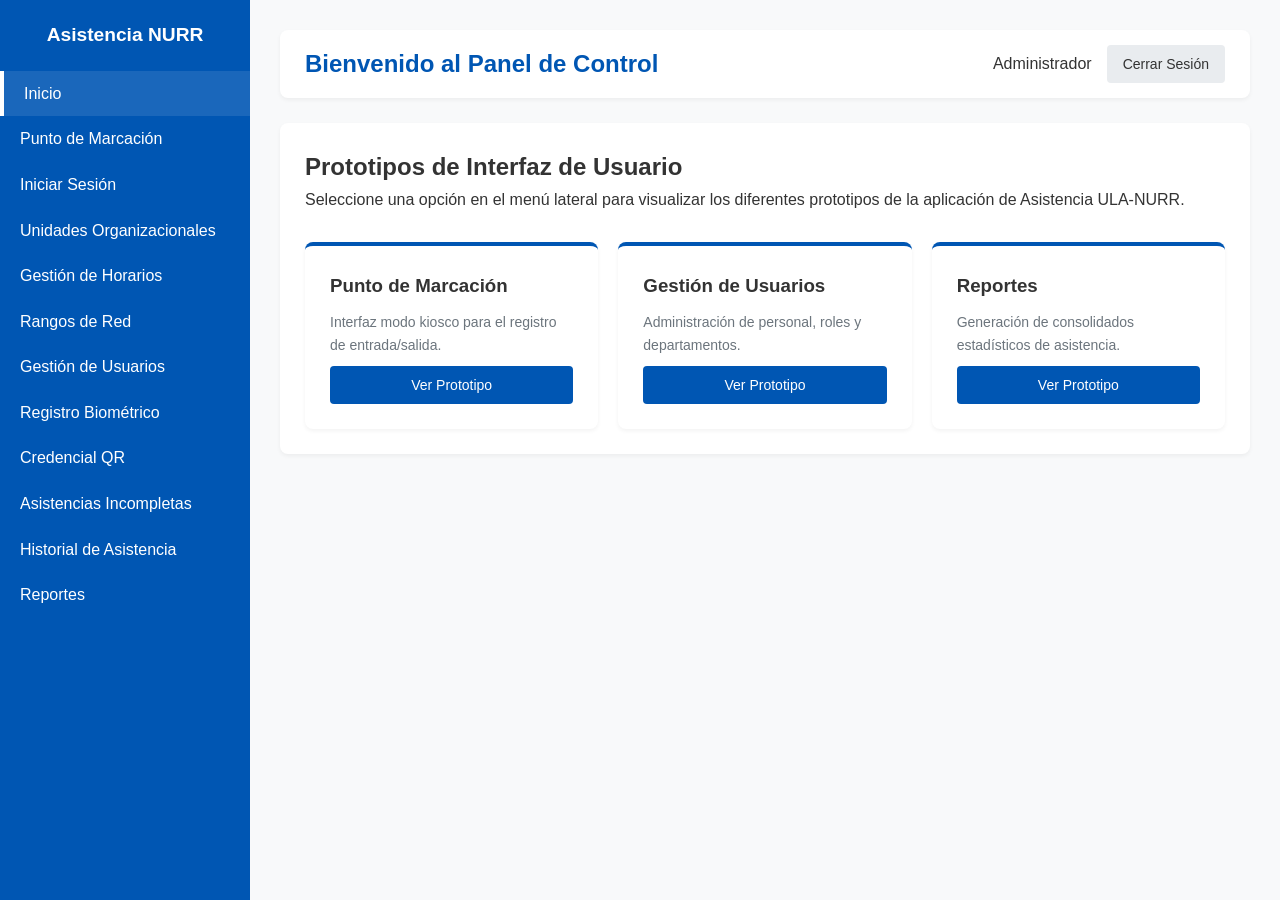
==== prototipo/index.html @ b4471d26 "Añadir prototipo interactivo de interfaz" ====
<!DOCTYPE html>
<html lang="es">
<head>
    <meta charset="UTF-8">
    <meta name="viewport" content="width=device-width, initial-scale=1.0">
    <title>Dashboard - Asistencia NURR</title>
    <link rel="stylesheet" href="css/styles.css">
</head>
<body>
    <!-- Sidebar -->
    <aside class="sidebar">
        <h2>Asistencia NURR</h2>
        <nav>
            <ul>
                <li><a href="index.html" class="active">Inicio</a></li>
                <li><a href="marcacion.html">Punto de Marcación</a></li>
                <li><a href="login.html">Iniciar Sesión</a></li>
                <li><a href="unidades.html">Unidades Organizacionales</a></li>
                <li><a href="horarios.html">Gestión de Horarios</a></li>
                <li><a href="redes.html">Rangos de Red</a></li>
                <li><a href="usuarios.html">Gestión de Usuarios</a></li>
                <li><a href="biometria.html">Registro Biométrico</a></li>
                <li><a href="credencial.html">Credencial QR</a></li>
                <li><a href="asistencias_incompletas.html">Asistencias Incompletas</a></li>
                <li><a href="historial.html">Historial de Asistencia</a></li>
                <li><a href="reportes.html">Reportes</a></li>
            </ul>
        </nav>
    </aside>

    <!-- Main Content -->
    <main class="main-content">
        <header class="top-bar">
            <h1>Bienvenido al Panel de Control</h1>
            <div class="user-info">
                <span>Administrador</span>
                <a href="login.html" class="btn btn-secondary">Cerrar Sesión</a>
            </div>
        </header>

        <section class="content-panel">
            <h2>Prototipos de Interfaz de Usuario</h2>
            <p>Seleccione una opción en el menú lateral para visualizar los diferentes prototipos de la aplicación de Asistencia ULA-NURR.</p>
            
            <div style="margin-top: 30px; display: grid; grid-template-columns: repeat(auto-fill, minmax(250px, 1fr)); gap: 20px;">
                <!-- Cards for quick access -->
                <div class="content-panel" style="border-top: 4px solid var(--primary-color);">
                    <h3>Punto de Marcación</h3>
                    <p style="color: var(--text-light); font-size: 14px; margin: 10px 0;">Interfaz modo kiosco para el registro de entrada/salida.</p>
                    <a href="marcacion.html" class="btn btn-primary" style="width: 100%; text-align: center;">Ver Prototipo</a>
                </div>

                <div class="content-panel" style="border-top: 4px solid var(--primary-color);">
                    <h3>Gestión de Usuarios</h3>
                    <p style="color: var(--text-light); font-size: 14px; margin: 10px 0;">Administración de personal, roles y departamentos.</p>
                    <a href="usuarios.html" class="btn btn-primary" style="width: 100%; text-align: center;">Ver Prototipo</a>
                </div>

                <div class="content-panel" style="border-top: 4px solid var(--primary-color);">
                    <h3>Reportes</h3>
                    <p style="color: var(--text-light); font-size: 14px; margin: 10px 0;">Generación de consolidados estadísticos de asistencia.</p>
                    <a href="reportes.html" class="btn btn-primary" style="width: 100%; text-align: center;">Ver Prototipo</a>
                </div>
            </div>
        </section>
    </main>

    <script src="js/scripts.js"></script>
</body>
</html>
---- prototipo/css/styles.css ----
:root {
    --primary-color: #0056b3;
    --primary-hover: #004494;
    --secondary-color: #e9ecef;
    --text-color: #333333;
    --text-light: #6c757d;
    --bg-color: #f8f9fa;
    --bg-white: #ffffff;
    --border-color: #dee2e6;
    --danger-color: #dc3545;
    --success-color: #28a745;
    --font-family: 'Segoe UI', Roboto, 'Helvetica Neue', Arial, sans-serif;
}

* {
    box-sizing: border-box;
    margin: 0;
    padding: 0;
}

body {
    font-family: var(--font-family);
    background-color: var(--bg-color);
    color: var(--text-color);
    line-height: 1.6;
    display: flex;
    min-height: 100vh;
}

/* Layout */
.sidebar {
    width: 250px;
    background-color: var(--primary-color);
    color: white;
    padding: 20px 0;
    display: flex;
    flex-direction: column;
}

.sidebar h2 {
    text-align: center;
    margin-bottom: 20px;
    font-size: 1.2rem;
    padding: 0 15px;
}

.sidebar nav ul {
    list-style: none;
}

.sidebar nav ul li a {
    display: block;
    padding: 10px 20px;
    color: white;
    text-decoration: none;
    transition: background-color 0.2s;
}

.sidebar nav ul li a:hover, .sidebar nav ul li a.active {
    background-color: rgba(255, 255, 255, 0.1);
    border-left: 4px solid white;
}

.main-content {
    flex: 1;
    padding: 30px;
    background-color: var(--bg-color);
    overflow-y: auto;
}

.top-bar {
    display: flex;
    justify-content: space-between;
    align-items: center;
    margin-bottom: 25px;
    background-color: var(--bg-white);
    padding: 15px 25px;
    border-radius: 8px;
    box-shadow: 0 2px 4px rgba(0,0,0,0.05);
}

.top-bar h1 {
    font-size: 1.5rem;
    color: var(--primary-color);
}

.user-info {
    display: flex;
    align-items: center;
    gap: 15px;
}

/* Content Panel */
.content-panel {
    background-color: var(--bg-white);
    padding: 25px;
    border-radius: 8px;
    box-shadow: 0 2px 4px rgba(0,0,0,0.05);
}

/* Toolbar (Filters & Actions) */
.toolbar {
    display: flex;
    justify-content: space-between;
    align-items: center;
    margin-bottom: 20px;
    flex-wrap: wrap;
    gap: 15px;
}

.search-bar {
    display: flex;
    gap: 10px;
}

/* Forms & Inputs */
input[type="text"], 
input[type="password"],
input[type="date"],
input[type="time"],
select, 
textarea {
    padding: 8px 12px;
    border: 1px solid var(--border-color);
    border-radius: 4px;
    font-size: 14px;
    font-family: inherit;
    width: 100%;
}

input:focus, select:focus, textarea:focus {
    outline: none;
    border-color: var(--primary-color);
}

.form-group {
    margin-bottom: 15px;
}

.form-group label {
    display: block;
    margin-bottom: 5px;
    font-weight: 500;
}

/* Buttons */
.btn {
    padding: 8px 16px;
    border: none;
    border-radius: 4px;
    cursor: pointer;
    font-size: 14px;
    font-weight: 500;
    transition: background-color 0.2s;
    text-decoration: none;
    display: inline-block;
}

.btn-primary {
    background-color: var(--primary-color);
    color: white;
}

.btn-primary:hover {
    background-color: var(--primary-hover);
}

.btn-secondary {
    background-color: var(--secondary-color);
    color: var(--text-color);
}

.btn-secondary:hover {
    background-color: #d3d9df;
}

.btn-danger {
    background-color: var(--danger-color);
    color: white;
}

.btn-success {
    background-color: var(--success-color);
    color: white;
}

.btn-icon {
    padding: 4px 8px;
    font-size: 12px;
}

/* Tables */
.table-container {
    overflow-x: auto;
}

table {
    width: 100%;
    border-collapse: collapse;
    margin-bottom: 20px;
}

th, td {
    padding: 12px 15px;
    text-align: left;
    border-bottom: 1px solid var(--border-color);
}

th {
    background-color: var(--secondary-color);
    font-weight: 600;
    color: var(--text-color);
}

tr:hover {
    background-color: #f8f9fa;
}

.actions {
    display: flex;
    gap: 8px;
}

/* Pagination */
.pagination {
    display: flex;
    justify-content: flex-end;
    gap: 5px;
    align-items: center;
}

.pagination button {
    padding: 5px 10px;
    border: 1px solid var(--border-color);
    background-color: white;
    cursor: pointer;
    border-radius: 4px;
}

.pagination button:disabled {
    cursor: not-allowed;
    color: #aaa;
}

/* Modals */
.modal-overlay {
    position: fixed;
    top: 0;
    left: 0;
    width: 100%;
    height: 100%;
    background-color: rgba(0, 0, 0, 0.5);
    display: none;
    justify-content: center;
    align-items: center;
    z-index: 1000;
}

.modal {
    background-color: white;
    border-radius: 8px;
    width: 90%;
    max-width: 500px;
    box-shadow: 0 4px 6px rgba(0,0,0,0.1);
}

.modal.large {
    max-width: 800px;
}

.modal-header {
    padding: 15px 20px;
    border-bottom: 1px solid var(--border-color);
    display: flex;
    justify-content: space-between;
    align-items: center;
}

.modal-header h3 {
    margin: 0;
    color: var(--primary-color);
}

.close-btn {
    background: none;
    border: none;
    font-size: 20px;
    cursor: pointer;
    color: var(--text-light);
}

.modal-body {
    padding: 20px;
    max-height: 70vh;
    overflow-y: auto;
}

.modal-footer {
    padding: 15px 20px;
    border-top: 1px solid var(--border-color);
    display: flex;
    justify-content: flex-end;
    gap: 10px;
}

/* Login specific */
.login-container {
    width: 100%;
    height: 100vh;
    display: flex;
    justify-content: center;
    align-items: center;
    background-color: var(--bg-color);
}

.login-box {
    background-color: white;
    padding: 40px;
    border-radius: 8px;
    box-shadow: 0 4px 12px rgba(0,0,0,0.1);
    width: 100%;
    max-width: 400px;
    text-align: center;
}

.login-box h2 {
    color: var(--primary-color);
    margin-bottom: 20px;
}

/* Kiosk / Marcacion specific */
.kiosk-container {
    width: 100%;
    height: 100vh;
    display: flex;
    flex-direction: column;
    justify-content: center;
    align-items: center;
    background-color: var(--primary-color);
    color: white;
}

.kiosk-box {
    background-color: white;
    color: var(--text-color);
    padding: 40px;
    border-radius: 8px;
    box-shadow: 0 8px 24px rgba(0,0,0,0.2);
    width: 100%;
    max-width: 600px;
    text-align: center;
}

.camera-preview {
    width: 100%;
    height: 300px;
    background-color: #000;
    margin: 20px 0;
    border-radius: 8px;
    position: relative;
    display: flex;
    justify-content: center;
    align-items: center;
    color: white;
}

.camera-guide {
    position: absolute;
    width: 150px;
    height: 200px;
    border: 2px dashed rgba(255,255,255,0.7);
    border-radius: 50%;
}

/* QR Code specific */
.qr-container {
    display: flex;
    flex-direction: column;
    align-items: center;
    gap: 20px;
    padding: 20px;
}

.qr-box {
    width: 200px;
    height: 200px;
    background-color: #f0f0f0;
    display: flex;
    justify-content: center;
    align-items: center;
    border: 1px solid var(--border-color);
}

/* Utilities */
.text-danger { color: var(--danger-color); }
.text-success { color: var(--success-color); }
.d-none { display: none !important; }
.d-flex { display: flex !important; }
.grid-2 { display: grid; grid-template-columns: 1fr 1fr; gap: 15px; }
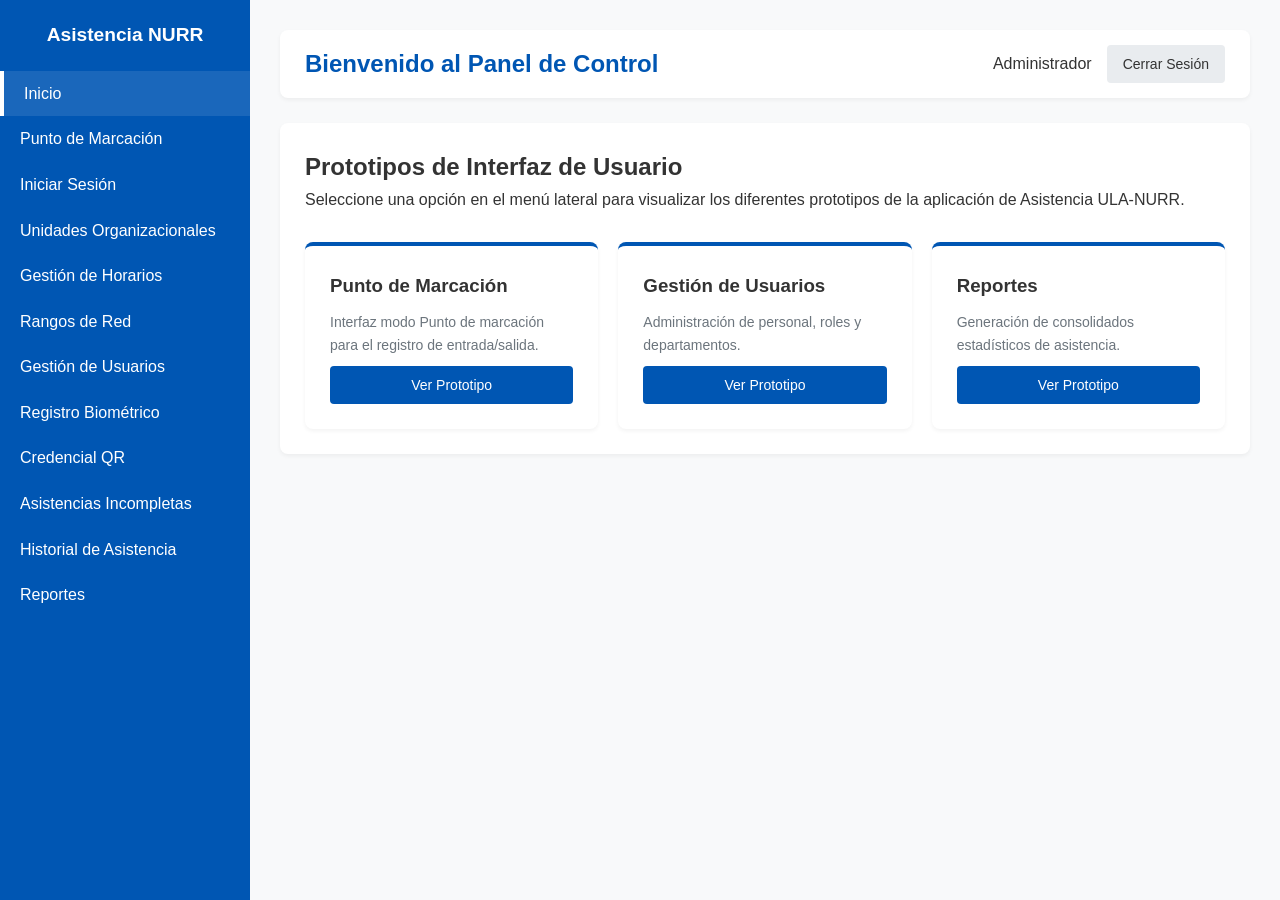
==== commit 8932843b: "Cambiar "kiosko" por "punto de marcacion"" ====
--- a/prototipo/index.html
+++ b/prototipo/index.html
@@ -46,7 +46,7 @@
                 <!-- Cards for quick access -->
                 <div class="content-panel" style="border-top: 4px solid var(--primary-color);">
                     <h3>Punto de Marcación</h3>
-                    <p style="color: var(--text-light); font-size: 14px; margin: 10px 0;">Interfaz modo kiosco para el registro de entrada/salida.</p>
+                    <p style="color: var(--text-light); font-size: 14px; margin: 10px 0;">Interfaz modo Punto de marcación para el registro de entrada/salida.</p>
                     <a href="marcacion.html" class="btn btn-primary" style="width: 100%; text-align: center;">Ver Prototipo</a>
                 </div>
 
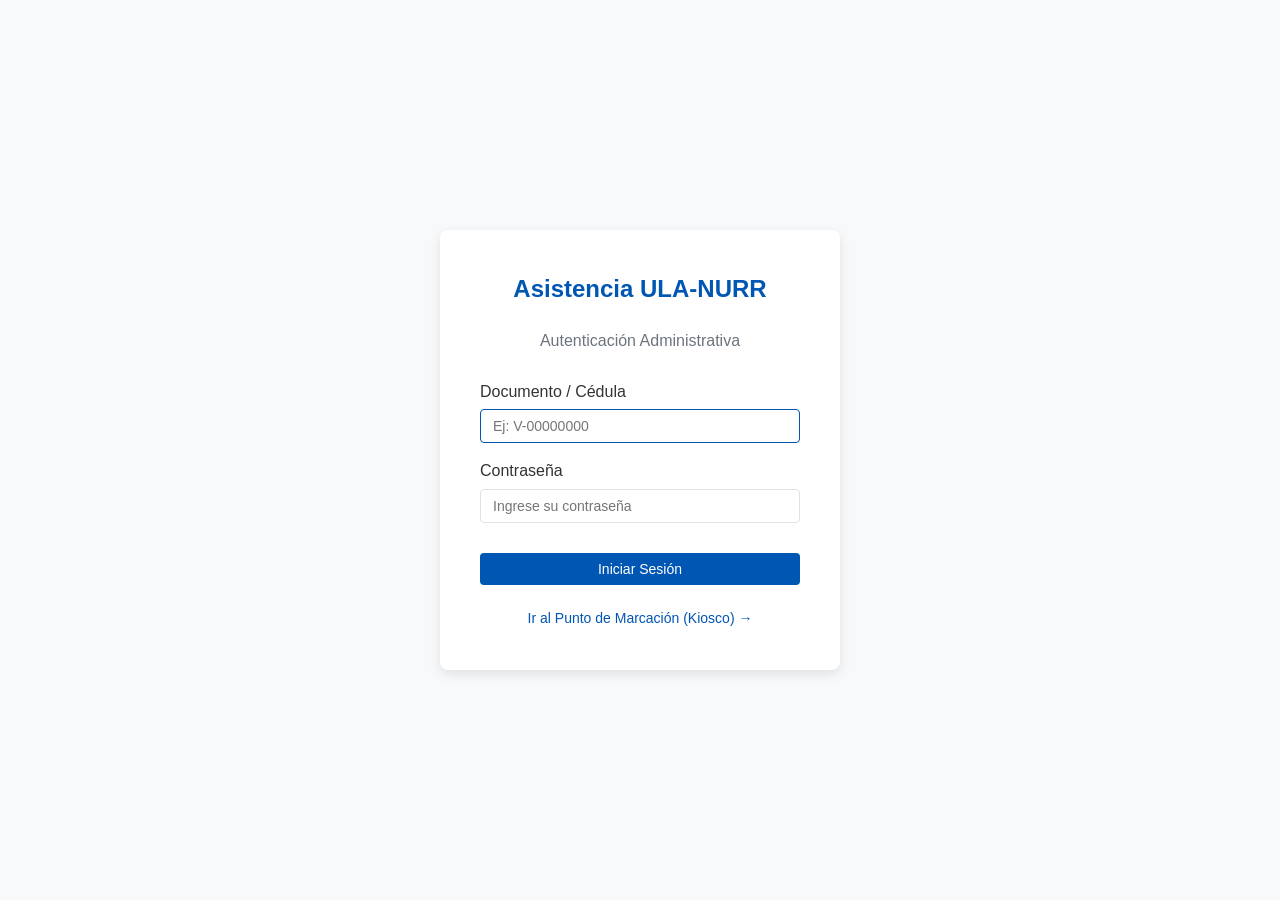
==== commit 32a7aae5: "primer prototipo funcional" ====
--- a/prototipo/index.html
+++ b/prototipo/index.html
@@ -3,7 +3,7 @@
 <head>
     <meta charset="UTF-8">
     <meta name="viewport" content="width=device-width, initial-scale=1.0">
-    <title>Dashboard - Asistencia NURR</title>
+    <title>Panel de Control - Asistencia NURR</title>
     <link rel="stylesheet" href="css/styles.css">
 </head>
 <body>
@@ -14,13 +14,10 @@
             <ul>
                 <li><a href="index.html" class="active">Inicio</a></li>
                 <li><a href="marcacion.html">Punto de Marcación</a></li>
-                <li><a href="login.html">Iniciar Sesión</a></li>
                 <li><a href="unidades.html">Unidades Organizacionales</a></li>
                 <li><a href="horarios.html">Gestión de Horarios</a></li>
                 <li><a href="redes.html">Rangos de Red</a></li>
                 <li><a href="usuarios.html">Gestión de Usuarios</a></li>
-                <li><a href="biometria.html">Registro Biométrico</a></li>
-                <li><a href="credencial.html">Credencial QR</a></li>
                 <li><a href="asistencias_incompletas.html">Asistencias Incompletas</a></li>
                 <li><a href="historial.html">Historial de Asistencia</a></li>
                 <li><a href="reportes.html">Reportes</a></li>
@@ -33,38 +30,61 @@
         <header class="top-bar">
             <h1>Bienvenido al Panel de Control</h1>
             <div class="user-info">
-                <span>Administrador</span>
-                <a href="login.html" class="btn btn-secondary">Cerrar Sesión</a>
+                <span id="user-display">Cargando usuario...</span>
+                <button id="btn-logout" class="btn btn-secondary">Cerrar Sesión</button>
             </div>
         </header>
 
         <section class="content-panel">
-            <h2>Prototipos de Interfaz de Usuario</h2>
-            <p>Seleccione una opción en el menú lateral para visualizar los diferentes prototipos de la aplicación de Asistencia ULA-NURR.</p>
+            <h2>Sistema de Asistencia ULA-NURR</h2>
+            <p>Plataforma para el control diario, auditoría horaria y certificación de pasantías de la Unidad de Soporte Técnico.</p>
             
-            <div style="margin-top: 30px; display: grid; grid-template-columns: repeat(auto-fill, minmax(250px, 1fr)); gap: 20px;">
-                <!-- Cards for quick access -->
+            <div style="margin-top: 30px; display: grid; grid-template-columns: repeat(auto-fill, minmax(280px, 1fr)); gap: 20px;">
                 <div class="content-panel" style="border-top: 4px solid var(--primary-color);">
                     <h3>Punto de Marcación</h3>
-                    <p style="color: var(--text-light); font-size: 14px; margin: 10px 0;">Interfaz modo Punto de marcación para el registro de entrada/salida.</p>
-                    <a href="marcacion.html" class="btn btn-primary" style="width: 100%; text-align: center;">Ver Prototipo</a>
+                    <p style="color: var(--text-light); font-size: 14px; margin: 10px 0;">Punto de acceso kiosco para registro de entrada y salida con cámara o QR.</p>
+                    <a href="marcacion.html" class="btn btn-primary" style="width: 100%; text-align: center;">Abrir Kiosco</a>
                 </div>
 
                 <div class="content-panel" style="border-top: 4px solid var(--primary-color);">
-                    <h3>Gestión de Usuarios</h3>
-                    <p style="color: var(--text-light); font-size: 14px; margin: 10px 0;">Administración de personal, roles y departamentos.</p>
-                    <a href="usuarios.html" class="btn btn-primary" style="width: 100%; text-align: center;">Ver Prototipo</a>
+                    <h3>Gestión de Personal</h3>
+                    <p style="color: var(--text-light); font-size: 14px; margin: 10px 0;">Administración de técnicos, pasantes, roles, credenciales QR y biometría.</p>
+                    <a href="usuarios.html" class="btn btn-primary" style="width: 100%; text-align: center;">Gestionar Personal</a>
                 </div>
 
                 <div class="content-panel" style="border-top: 4px solid var(--primary-color);">
-                    <h3>Reportes</h3>
-                    <p style="color: var(--text-light); font-size: 14px; margin: 10px 0;">Generación de consolidados estadísticos de asistencia.</p>
-                    <a href="reportes.html" class="btn btn-primary" style="width: 100%; text-align: center;">Ver Prototipo</a>
+                    <h3>Incidencias Incompletas</h3>
+                    <p style="color: var(--text-light); font-size: 14px; margin: 10px 0;">Revisión y resolución formal de marcaciones sin salida con auditoría.</p>
+                    <a href="asistencias_incompletas.html" class="btn btn-primary" style="width: 100%; text-align: center;">Ver Incidencias</a>
+                </div>
+
+                <div class="content-panel" style="border-top: 4px solid var(--primary-color);">
+                    <h3>Reportes Oficiales</h3>
+                    <p style="color: var(--text-light); font-size: 14px; margin: 10px 0;">Generación de consolidados de horas y exportación en PDF institucional o CSV.</p>
+                    <a href="reportes.html" class="btn btn-primary" style="width: 100%; text-align: center;">Generar Reportes</a>
                 </div>
             </div>
         </section>
     </main>
 
-    <script src="js/scripts.js"></script>
+    <script src="js/api.js"></script>
+    <script>
+        document.addEventListener('DOMContentLoaded', async () => {
+            const token = API.getToken();
+            if (!token) {
+                window.location.href = 'login.html';
+                return;
+            }
+
+            const user = API.getUser();
+            if (user) {
+                document.getElementById('user-display').textContent = `${user.nombre_completo} (${user.rol})`;
+            }
+
+            document.getElementById('btn-logout').addEventListener('click', () => {
+                API.logout();
+            });
+        });
+    </script>
 </body>
 </html>
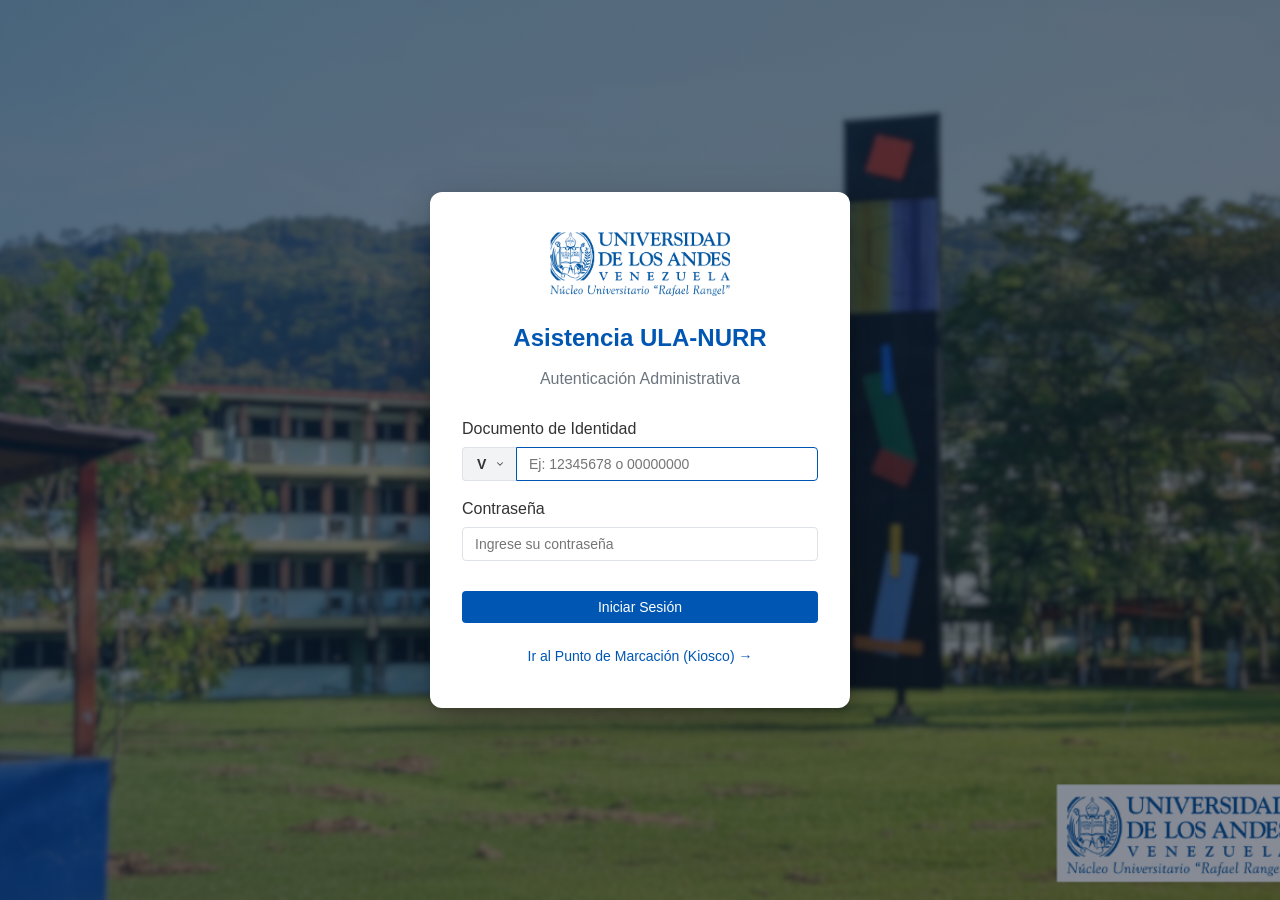
==== commit 2bd7f7e4: "añadir logo ula a la interfaz principal" ====
--- a/prototipo/index.html
+++ b/prototipo/index.html
@@ -9,7 +9,10 @@
 <body>
     <!-- Sidebar -->
     <aside class="sidebar">
-        <h2>Asistencia NURR</h2>
+        <div class="sidebar-header">
+            <img src="img/logo-ula-nurr-blanco.png" alt="Logo ULA-NURR" class="sidebar-logo">
+            <h2>Asistencia NURR</h2>
+        </div>
         <nav>
             <ul>
                 <li><a href="index.html" class="active">Inicio</a></li>
--- a/prototipo/css/styles.css
+++ b/prototipo/css/styles.css
@@ -37,11 +37,41 @@
     flex-direction: column;
 }
 
+.sidebar-header {
+    display: flex;
+    flex-direction: column;
+    align-items: center;
+    padding: 0 15px 18px 15px;
+    margin-bottom: 15px;
+    border-bottom: 1px solid rgba(255, 255, 255, 0.15);
+    text-align: center;
+}
+
+.sidebar-logo {
+    max-width: 145px;
+    width: 100%;
+    height: auto;
+    margin-bottom: 12px;
+    display: block;
+    object-fit: contain;
+    filter: drop-shadow(0 2px 4px rgba(0, 0, 0, 0.15));
+}
+
 .sidebar h2 {
     text-align: center;
     margin-bottom: 20px;
     font-size: 1.2rem;
     padding: 0 15px;
+}
+
+.sidebar-header h2 {
+    margin-bottom: 0;
+    padding: 0 5px;
+    font-size: 1.2rem;
+    font-weight: 600;
+    letter-spacing: 0.5px;
+    color: #ffffff;
+    line-height: 1.3;
 }
 
 .sidebar nav ul {
@@ -143,6 +173,103 @@
     font-weight: 500;
 }
 
+/* Documento de Identidad Venezolano (Selector V/E + Input Numérico) */
+.ci-input-group {
+    display: flex;
+    align-items: stretch;
+    width: 100%;
+}
+
+.ci-input-group .ci-select {
+    width: 54px !important;
+    min-width: 54px;
+    max-width: 54px;
+    appearance: none;
+    -webkit-appearance: none;
+    -moz-appearance: none;
+    border: 1px solid var(--border-color);
+    border-top-right-radius: 0;
+    border-bottom-right-radius: 0;
+    border-right: none;
+    font-weight: 700;
+    font-size: 14px;
+    background-color: #f1f3f5;
+    background-image: url("data:image/svg+xml,%3Csvg xmlns='http://www.w3.org/2000/svg' width='10' height='10' viewBox='0 0 24 24' fill='none' stroke='%23495057' stroke-width='2.5' stroke-linecap='round' stroke-linejoin='round'%3E%3Cpolyline points='6 9 12 15 18 9'%3E%3C/polyline%3E%3C/svg%3E");
+    background-repeat: no-repeat;
+    background-position: right 11px center;
+    background-size: 10px 10px;
+    color: var(--text-color);
+    text-align: left;
+    cursor: pointer;
+    padding: 8px 22px 8px 14px;
+    transition: border-color 0.2s;
+}
+
+.ci-input-group .ci-select option {
+    text-align: left;
+    font-weight: 600;
+    padding: 6px 14px;
+    background-color: white;
+    color: var(--text-color);
+}
+
+.ci-input-group .ci-select:focus {
+    border-color: var(--primary-color);
+    outline: none;
+    z-index: 2;
+}
+
+.ci-input-group .ci-number {
+    flex: 1;
+    border-top-left-radius: 0;
+    border-bottom-left-radius: 0;
+}
+
+.ci-input-group .ci-number:focus {
+    border-color: var(--primary-color);
+    z-index: 2;
+}
+
+.ci-input-group.ci-large .ci-select {
+    width: 70px !important;
+    min-width: 70px;
+    max-width: 70px;
+    font-size: 18px;
+    font-weight: bold;
+    padding: 12px 28px 12px 18px;
+    background-position: right 15px center;
+    background-size: 12px 12px;
+}
+
+.ci-input-group.ci-large .ci-select option {
+    font-size: 18px;
+    padding: 8px 18px;
+}
+
+.ci-input-group.ci-large .ci-number {
+    font-size: 18px;
+    font-weight: bold;
+    padding: 12px;
+    text-align: center;
+    letter-spacing: 1px;
+}
+
+.ci-error {
+    color: var(--danger-color);
+    font-size: 12px;
+    margin-top: 4px;
+    font-weight: 500;
+    display: none;
+}
+
+/* Identity document cells non-breaking in tables */
+.doc-cell,
+.ci-cell,
+td.doc-cell,
+td.ci-cell {
+    white-space: nowrap !important;
+}
+
 /* Buttons */
 .btn {
     padding: 8px 16px;
@@ -306,49 +433,97 @@
 /* Login specific */
 .login-container {
     width: 100%;
-    height: 100vh;
+    min-height: 100vh;
     display: flex;
     justify-content: center;
     align-items: center;
-    background-color: var(--bg-color);
+    padding: 24px 16px;
+    background-color: #0b2545;
+    background-image: 
+        linear-gradient(135deg, rgba(11, 37, 69, 0.55) 0%, rgba(15, 23, 42, 0.50) 100%),
+        url('../img/fondo-ula-nurr.png');
+    background-size: cover;
+    background-position: center;
+    background-repeat: no-repeat;
+    background-attachment: fixed;
+    position: relative;
 }
 
 .login-box {
-    background-color: white;
-    padding: 40px;
-    border-radius: 8px;
-    box-shadow: 0 4px 12px rgba(0,0,0,0.1);
-    width: 100%;
-    max-width: 400px;
+    background-color: #ffffff;
+    padding: 40px 32px;
+    border-radius: 12px;
+    box-shadow: 0 16px 40px rgba(0, 0, 0, 0.28), 0 2px 6px rgba(0, 0, 0, 0.1);
+    width: 100%;
+    max-width: 420px;
     text-align: center;
+    position: relative;
+    z-index: 1;
+}
+
+.login-logo {
+    max-width: 180px;
+    width: 100%;
+    height: auto;
+    margin-bottom: 16px;
+    display: inline-block;
 }
 
 .login-box h2 {
     color: var(--primary-color);
-    margin-bottom: 20px;
+    margin-bottom: 8px;
+    font-size: 1.5rem;
+    font-weight: 700;
+}
+
+@media (max-width: 768px) {
+    .login-container, .kiosk-mode, .kiosk-container {
+        background-attachment: scroll;
+        padding: 16px;
+    }
+    .login-box, .kiosk-box {
+        padding: 30px 20px;
+    }
 }
 
 /* Kiosk / Marcacion specific */
-.kiosk-container {
-    width: 100%;
-    height: 100vh;
-    display: flex;
-    flex-direction: column;
+.kiosk-mode, .kiosk-container {
+    width: 100%;
+    min-height: 100vh;
+    display: flex;
     justify-content: center;
     align-items: center;
-    background-color: var(--primary-color);
-    color: white;
+    padding: 24px 16px;
+    background-color: #0b2545;
+    background-image: 
+        linear-gradient(135deg, rgba(11, 37, 69, 0.55) 0%, rgba(15, 23, 42, 0.50) 100%),
+        url('../img/fondo-ula-nurr.png');
+    background-size: cover;
+    background-position: center;
+    background-repeat: no-repeat;
+    background-attachment: fixed;
+    position: relative;
 }
 
 .kiosk-box {
-    background-color: white;
+    background-color: #ffffff;
     color: var(--text-color);
-    padding: 40px;
-    border-radius: 8px;
-    box-shadow: 0 8px 24px rgba(0,0,0,0.2);
-    width: 100%;
-    max-width: 600px;
+    padding: 35px 30px;
+    border-radius: 16px;
+    box-shadow: 0 16px 40px rgba(0, 0, 0, 0.28), 0 2px 6px rgba(0, 0, 0, 0.1);
+    width: 100%;
+    max-width: 580px;
     text-align: center;
+    position: relative;
+    z-index: 1;
+}
+
+.kiosk-logo {
+    max-width: 170px;
+    width: 100%;
+    height: auto;
+    margin-bottom: 12px;
+    display: inline-block;
 }
 
 .camera-preview {
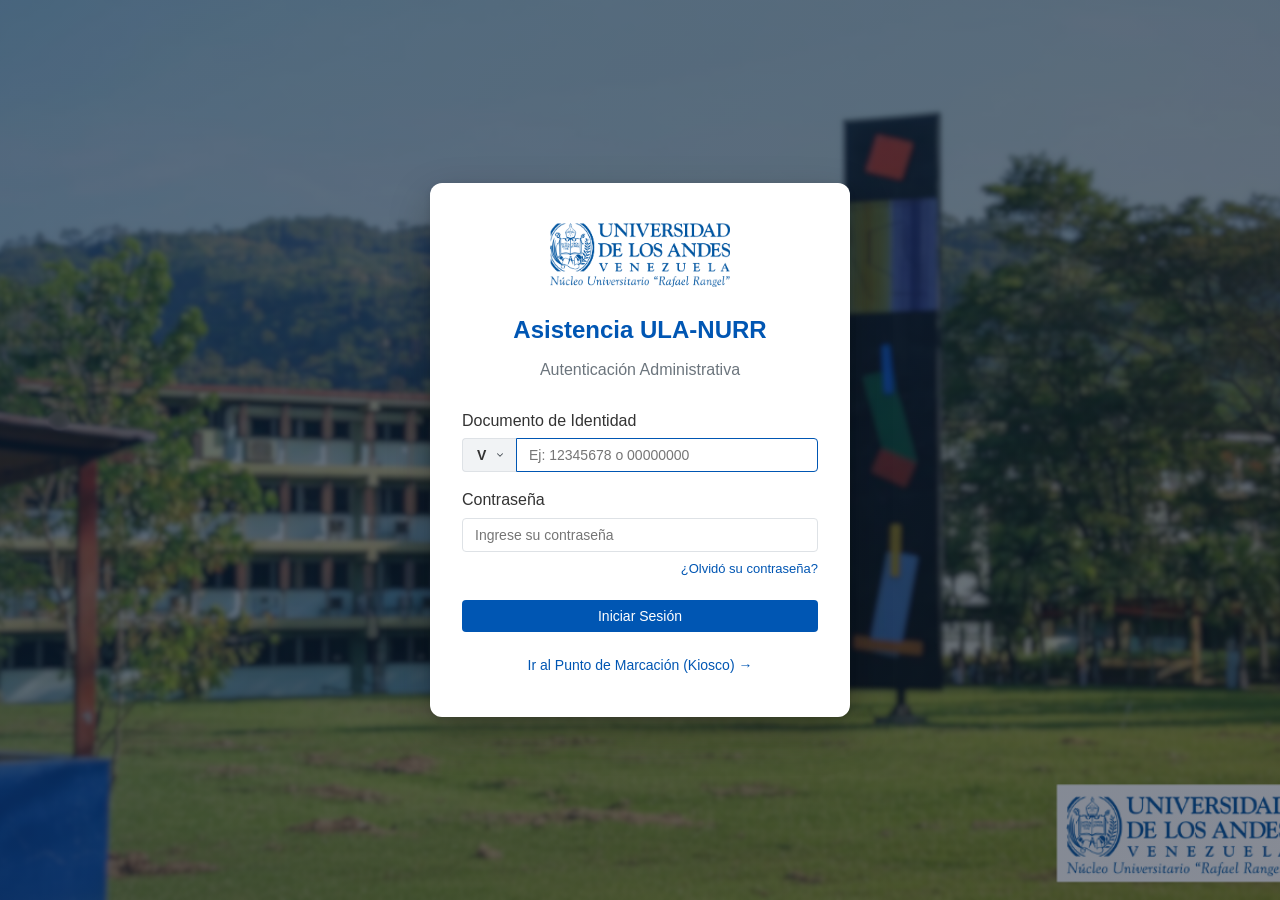
==== commit a349ba43: "implementar funcionalidad de cambio y recuperación de contraseña" ====
--- a/prototipo/index.html
+++ b/prototipo/index.html
@@ -19,7 +19,6 @@
                 <li><a href="marcacion.html">Punto de Marcación</a></li>
                 <li><a href="unidades.html">Unidades Organizacionales</a></li>
                 <li><a href="horarios.html">Gestión de Horarios</a></li>
-                <li><a href="redes.html">Rangos de Red</a></li>
                 <li><a href="usuarios.html">Gestión de Usuarios</a></li>
                 <li><a href="asistencias_incompletas.html">Asistencias Incompletas</a></li>
                 <li><a href="historial.html">Historial de Asistencia</a></li>
@@ -34,6 +33,7 @@
             <h1>Bienvenido al Panel de Control</h1>
             <div class="user-info">
                 <span id="user-display">Cargando usuario...</span>
+                <button id="btn-cambiar-pwd" class="btn btn-secondary" style="margin-left: 8px;">Cambiar Contraseña</button>
                 <button id="btn-logout" class="btn btn-secondary">Cerrar Sesión</button>
             </div>
         </header>
@@ -45,13 +45,13 @@
             <div style="margin-top: 30px; display: grid; grid-template-columns: repeat(auto-fill, minmax(280px, 1fr)); gap: 20px;">
                 <div class="content-panel" style="border-top: 4px solid var(--primary-color);">
                     <h3>Punto de Marcación</h3>
-                    <p style="color: var(--text-light); font-size: 14px; margin: 10px 0;">Punto de acceso kiosco para registro de entrada y salida con cámara o QR.</p>
+                    <p style="color: var(--text-light); font-size: 14px; margin: 10px 0;">Punto de acceso kiosco para registro de entrada y salida con reconocimiento facial.</p>
                     <a href="marcacion.html" class="btn btn-primary" style="width: 100%; text-align: center;">Abrir Kiosco</a>
                 </div>
 
                 <div class="content-panel" style="border-top: 4px solid var(--primary-color);">
                     <h3>Gestión de Personal</h3>
-                    <p style="color: var(--text-light); font-size: 14px; margin: 10px 0;">Administración de técnicos, pasantes, roles, credenciales QR y biometría.</p>
+                    <p style="color: var(--text-light); font-size: 14px; margin: 10px 0;">Administración de técnicos, pasantes, roles y biometría facial.</p>
                     <a href="usuarios.html" class="btn btn-primary" style="width: 100%; text-align: center;">Gestionar Personal</a>
                 </div>
 
@@ -70,6 +70,40 @@
         </section>
     </main>
 
+    <!-- Modal Cambiar Contraseña Propia -->
+    <div class="modal-overlay" id="modal-cambiar-password" style="display: none;">
+        <div class="modal" style="max-width: 450px; width: 90%;">
+            <div class="modal-header" style="background: var(--primary-color); color: white; border-radius: 8px 8px 0 0; padding: 16px 20px; display: flex; justify-content: space-between; align-items: center;">
+                <h3 style="color: white; font-size: 16px; margin: 0;">🔒 Cambiar Contraseña Personal</h3>
+                <button type="button" class="close-btn" id="btn-close-cambiar-pwd" style="color: white; background: none; border: none; font-size: 22px; cursor: pointer;">&times;</button>
+            </div>
+            <form id="form-cambiar-password">
+                <div class="modal-body" style="padding: 20px; text-align: left;">
+                    <div class="form-group" style="margin-bottom: 15px;">
+                        <label for="pwd_actual" style="display: block; font-weight: 600; margin-bottom: 5px; font-size: 13px;">Contraseña Actual <span style="color:red">*</span></label>
+                        <input type="password" id="pwd_actual" placeholder="Ingrese su contraseña actual" style="width: 100%; padding: 10px; border: 1px solid var(--border-color); border-radius: 5px;" required>
+                    </div>
+
+                    <div class="form-group" style="margin-bottom: 15px;">
+                        <label for="pwd_nueva" style="display: block; font-weight: 600; margin-bottom: 5px; font-size: 13px;">Nueva Contraseña <span style="color:red">*</span></label>
+                        <input type="password" id="pwd_nueva" placeholder="Mínimo 4 caracteres" minlength="4" style="width: 100%; padding: 10px; border: 1px solid var(--border-color); border-radius: 5px;" required>
+                    </div>
+
+                    <div class="form-group" style="margin-bottom: 15px;">
+                        <label for="pwd_confirmar" style="display: block; font-weight: 600; margin-bottom: 5px; font-size: 13px;">Confirmar Nueva Contraseña <span style="color:red">*</span></label>
+                        <input type="password" id="pwd_confirmar" placeholder="Repita la nueva contraseña" minlength="4" style="width: 100%; padding: 10px; border: 1px solid var(--border-color); border-radius: 5px;" required>
+                    </div>
+
+                    <div id="pwd_error" style="color: var(--danger-color); font-size: 12.5px; display: none; margin-bottom: 10px;"></div>
+                </div>
+                <div class="modal-footer" style="padding: 12px 20px; background: #fafafa; border-top: 1px solid var(--border-color); border-radius: 0 0 8px 8px; display: flex; justify-content: space-between; gap: 10px;">
+                    <button type="button" class="btn btn-secondary" id="btn-cancel-cambiar-pwd" style="flex: 1;">Cancelar</button>
+                    <button type="submit" id="btn-submit-cambiar-pwd" class="btn btn-primary" style="flex: 2;">Actualizar Contraseña</button>
+                </div>
+            </form>
+        </div>
+    </div>
+
     <script src="js/api.js"></script>
     <script>
         document.addEventListener('DOMContentLoaded', async () => {
@@ -81,12 +115,72 @@
 
             const user = API.getUser();
             if (user) {
+                if (user.debe_cambiar_password) {
+                    API.showToast('Debe configurar su nueva contraseña y correo antes de continuar.', 'warning');
+                    window.location.href = 'login.html';
+                    return;
+                }
                 document.getElementById('user-display').textContent = `${user.nombre_completo} (${user.rol})`;
             }
 
             document.getElementById('btn-logout').addEventListener('click', () => {
                 API.logout();
             });
+
+            // Modal Cambiar Contraseña
+            const modalPwd = document.getElementById('modal-cambiar-password');
+            document.getElementById('btn-cambiar-pwd').addEventListener('click', () => {
+                document.getElementById('pwd_actual').value = '';
+                document.getElementById('pwd_nueva').value = '';
+                document.getElementById('pwd_confirmar').value = '';
+                document.getElementById('pwd_error').style.display = 'none';
+                modalPwd.style.display = 'flex';
+            });
+
+            document.getElementById('btn-close-cambiar-pwd').addEventListener('click', () => {
+                modalPwd.style.display = 'none';
+            });
+            document.getElementById('btn-cancel-cambiar-pwd').addEventListener('click', () => {
+                modalPwd.style.display = 'none';
+            });
+
+            document.getElementById('form-cambiar-password').addEventListener('submit', async (e) => {
+                e.preventDefault();
+                const actual = document.getElementById('pwd_actual').value;
+                const nueva = document.getElementById('pwd_nueva').value;
+                const confirm = document.getElementById('pwd_confirmar').value;
+                const errDiv = document.getElementById('pwd_error');
+                const btn = document.getElementById('btn-submit-cambiar-pwd');
+
+                errDiv.style.display = 'none';
+
+                if (nueva === actual) {
+                    errDiv.textContent = 'La nueva contraseña debe ser diferente a la actual.';
+                    errDiv.style.display = 'block';
+                    return;
+                }
+
+                if (nueva !== confirm) {
+                    errDiv.textContent = 'La confirmación no coincide con la nueva contraseña.';
+                    errDiv.style.display = 'block';
+                    return;
+                }
+
+                btn.disabled = true;
+                btn.textContent = 'Actualizando...';
+
+                try {
+                    const res = await API.cambiarPassword(actual, nueva, confirm);
+                    API.showToast(res.message || 'Contraseña actualizada exitosamente.', 'success');
+                    modalPwd.style.display = 'none';
+                } catch (err) {
+                    errDiv.textContent = err.message || 'Error al actualizar la contraseña.';
+                    errDiv.style.display = 'block';
+                } finally {
+                    btn.disabled = false;
+                    btn.textContent = 'Actualizar Contraseña';
+                }
+            });
         });
     </script>
 </body>
--- a/prototipo/css/styles.css
+++ b/prototipo/css/styles.css
@@ -547,25 +547,6 @@
     border-radius: 50%;
 }
 
-/* QR Code specific */
-.qr-container {
-    display: flex;
-    flex-direction: column;
-    align-items: center;
-    gap: 20px;
-    padding: 20px;
-}
-
-.qr-box {
-    width: 200px;
-    height: 200px;
-    background-color: #f0f0f0;
-    display: flex;
-    justify-content: center;
-    align-items: center;
-    border: 1px solid var(--border-color);
-}
-
 /* Utilities */
 .text-danger { color: var(--danger-color); }
 .text-success { color: var(--success-color); }
